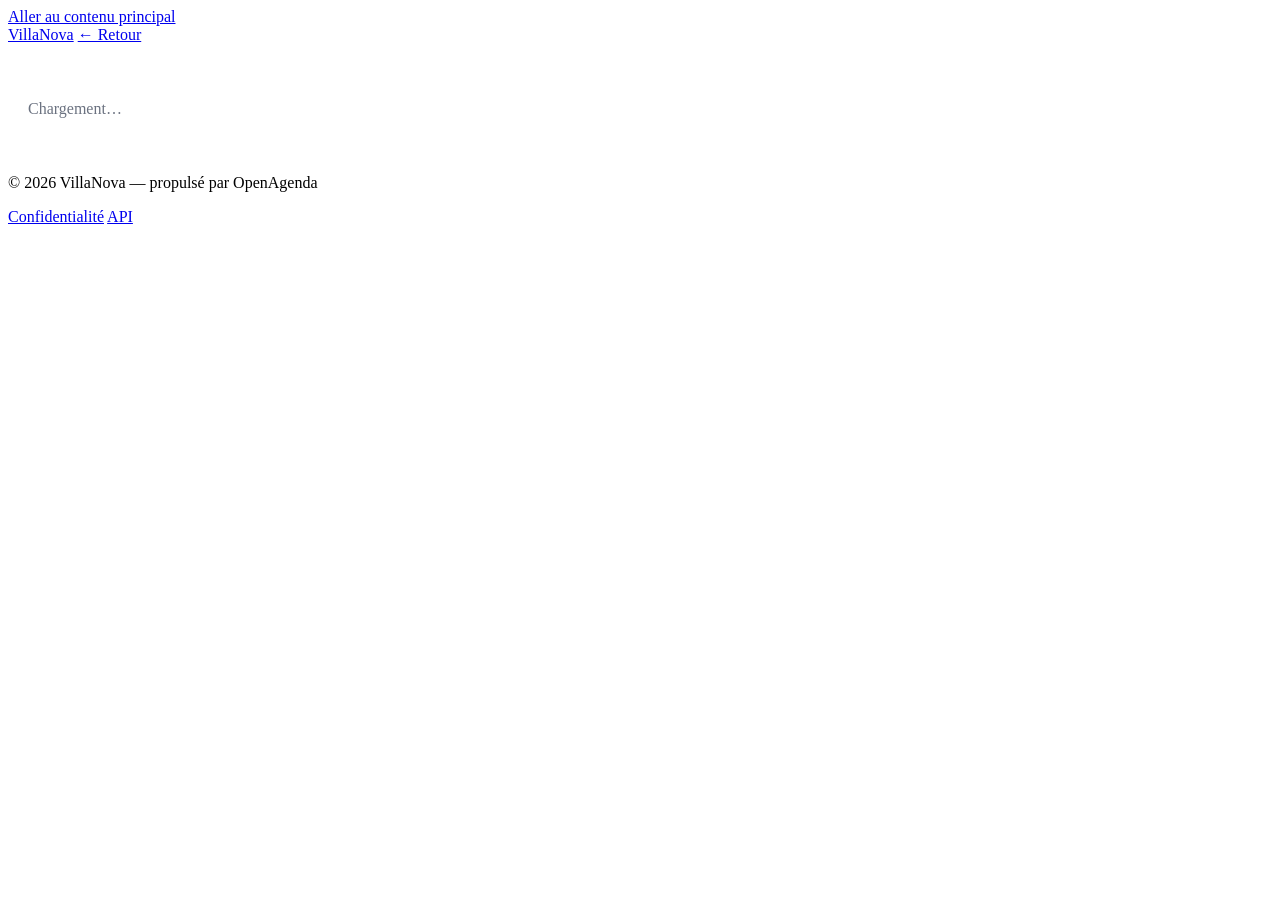
==== VillaNova-main/villanova/html/event.html @ d989e103 "Add files via upload" ====
<!DOCTYPE html>
<html lang="fr">
<head>
  <meta charset="UTF-8">
  <meta name="viewport" content="width=device-width, initial-scale=1.0">
  <title>Détail de l'événement — VillaNova</title>
  <link href="https://fonts.googleapis.com/css2?family=Playfair+Display:ital,wght@0,700;1,400&family=DM+Sans:wght@400;600&display=swap" rel="stylesheet">
  <link rel="stylesheet" href="/villanova/css/sass/main.css">
</head>
<body>

  <a href="#main" class="skip-link">Aller au contenu principal</a>

  <nav aria-label="Navigation principale">
    <a href="../index.html" class="logo" aria-label="VillaNova — accueil">VillaNova</a>
    <a href="../index.html" class="btn">← Retour</a>
  </nav>

  <main id="main" aria-live="polite">
    <p style="padding:40px 20px;color:#6b7280">Chargement…</p>
  </main>

  <footer>
    <p>© 2026 VillaNova — propulsé par OpenAgenda</p>
    <div>
      <a href="#">Confidentialité</a>
      <a href="https://api.openagenda.com" target="_blank" rel="noopener">API</a>
    </div>
  </footer>

  <script src="/villanova/javascript/event.js"></script>
</body>
</html>
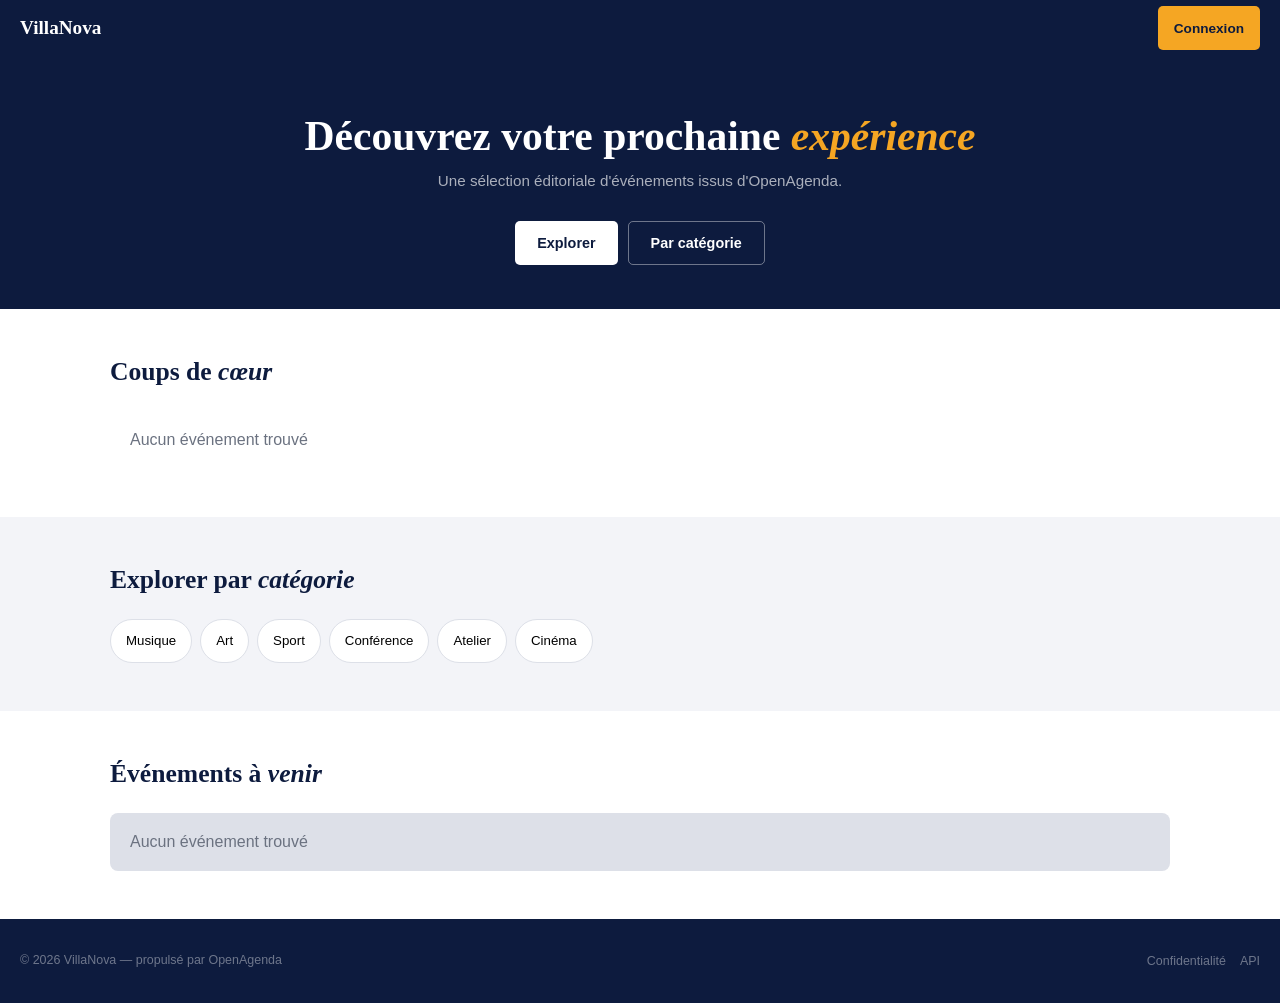
==== commit 46d520cd: "Update event.html" ====
--- a/VillaNova-main/villanova/html/event.html
+++ b/VillaNova-main/villanova/html/event.html
@@ -5,7 +5,7 @@
   <meta name="viewport" content="width=device-width, initial-scale=1.0">
   <title>Détail de l'événement — VillaNova</title>
   <link href="https://fonts.googleapis.com/css2?family=Playfair+Display:ital,wght@0,700;1,400&family=DM+Sans:wght@400;600&display=swap" rel="stylesheet">
-  <link rel="stylesheet" href="/villanova/css/sass/main.css">
+  <link rel="stylesheet" href="../css/sass/main.css">
 </head>
 <body>
 
@@ -28,6 +28,6 @@
     </div>
   </footer>
 
-  <script src="/villanova/javascript/event.js"></script>
+  <script src="../javascript/event.js"></script>
 </body>
 </html>
--- a/VillaNova-main/villanova/css/sass/main.css
+++ b/VillaNova-main/villanova/css/sass/main.css
@@ -0,0 +1,549 @@
+@charset "UTF-8";
+@import url("https://fonts.googleapis.com/css2?family=Playfair+Display:ital,wght@0,700;1,400&family=DM+Sans:wght@400;600&display=swap");
+*,
+*::before,
+*::after {
+  box-sizing: border-box;
+  margin: 0;
+  padding: 0;
+}
+
+html {
+  scroll-behavior: smooth;
+}
+
+body {
+  font-family: "DM Sans", sans-serif;
+  font-size: 16px;
+  color: #0d1b3e;
+  background: #ffffff;
+  display: flex;
+  flex-direction: column;
+  min-height: 100vh;
+}
+
+.skip-link {
+  position: absolute;
+  top: -100px;
+  left: 0;
+  background: #f5a623;
+  color: #0d1b3e;
+  padding: 10px 16px;
+  font-weight: 600;
+  z-index: 999;
+}
+.skip-link:focus {
+  top: 0;
+}
+
+main {
+  flex: 1;
+}
+
+a {
+  text-decoration: none;
+  color: inherit;
+}
+
+img {
+  display: block;
+  width: 100%;
+}
+
+ul {
+  list-style: none;
+}
+
+button {
+  font-family: inherit;
+  cursor: pointer;
+  border: none;
+  background: none;
+}
+
+p {
+  line-height: 1.5;
+}
+
+.container {
+  max-width: 1100px;
+  margin: 0 auto;
+  padding: 0 20px;
+}
+
+h2 {
+  font-family: "Playfair Display", serif;
+  font-size: 1.6rem;
+  font-weight: 700;
+  margin-bottom: 24px;
+}
+h2 em {
+  font-style: italic;
+}
+
+:focus-visible {
+  outline: 3px solid #f5a623;
+  outline-offset: 3px;
+}
+
+nav {
+  background: #0d1b3e;
+  height: 56px;
+  padding: 0 20px;
+  display: flex;
+  align-items: center;
+  justify-content: space-between;
+  position: sticky;
+  top: 0;
+  z-index: 10;
+}
+nav .logo {
+  font-family: "Playfair Display", serif;
+  color: #ffffff;
+  font-size: 1.2rem;
+  font-weight: 700;
+  align-self: stretch;
+  display: flex;
+  align-items: center;
+}
+nav .btn {
+  background: #f5a623;
+  color: #0d1b3e;
+  padding: 7px 16px;
+  border-radius: 5px;
+  font-weight: 600;
+  font-size: 0.85rem;
+  min-height: 44px;
+  display: inline-flex;
+  align-items: center;
+}
+
+.hero {
+  background: #0d1b3e;
+  padding: 56px 20px 44px;
+  text-align: center;
+  color: #ffffff;
+}
+.hero h1 {
+  font-family: "Playfair Display", serif;
+  font-size: clamp(1.8rem, 4vw, 2.6rem);
+  margin-bottom: 10px;
+}
+.hero h1 em {
+  color: #f5a623;
+  font-style: italic;
+}
+.hero p {
+  color: rgba(255, 255, 255, 0.65);
+  font-size: 0.95rem;
+  margin-bottom: 28px;
+}
+.hero .btns {
+  display: flex;
+  justify-content: center;
+  gap: 10px;
+  flex-wrap: wrap;
+}
+.hero .btns a {
+  padding: 10px 22px;
+  border-radius: 5px;
+  font-weight: 600;
+  font-size: 0.9rem;
+  min-height: 44px;
+  display: inline-flex;
+  align-items: center;
+}
+.hero .btns a.primary {
+  background: #ffffff;
+  color: #0d1b3e;
+}
+.hero .btns a.secondary {
+  background: transparent;
+  color: #ffffff;
+  border: 1.5px solid rgba(255, 255, 255, 0.4);
+}
+
+section {
+  padding: 48px 0;
+}
+
+.bg {
+  background: #f3f4f8;
+}
+
+.cards {
+  display: grid;
+  grid-template-columns: repeat(4, 1fr);
+  gap: 16px;
+}
+@media (max-width: 860px) {
+  .cards {
+    grid-template-columns: repeat(2, 1fr);
+  }
+}
+@media (max-width: 480px) {
+  .cards {
+    grid-template-columns: 1fr;
+  }
+}
+
+.card {
+  border-radius: 8px;
+  overflow: hidden;
+  border: 1.5px solid #f3f4f8;
+  cursor: pointer;
+  transition: border-color 0.2s;
+}
+.card:hover, .card:focus {
+  border-color: #0d1b3e;
+  outline: none;
+}
+.card img {
+  height: 155px;
+  -o-object-fit: cover;
+     object-fit: cover;
+}
+.card .body {
+  padding: 12px;
+}
+.card .body .meta {
+  font-size: 0.72rem;
+  color: #6b7280;
+  margin-bottom: 5px;
+}
+.card .body h3 {
+  font-size: 0.92rem;
+  font-weight: 600;
+  line-height: 1.35;
+  margin-bottom: 3px;
+}
+.card .body .loc {
+  font-size: 0.75rem;
+  color: #6b7280;
+}
+
+.cats {
+  display: flex;
+  flex-wrap: wrap;
+  gap: 8px;
+}
+
+.chip {
+  padding: 7px 15px;
+  border-radius: 100px;
+  border: 1.5px solid #dde0e8;
+  font-size: 0.83rem;
+  background: #ffffff;
+  transition: all 0.15s;
+  min-height: 44px;
+}
+.chip:hover, .chip:focus, .chip.active {
+  background: #0d1b3e;
+  color: #ffffff;
+  border-color: #0d1b3e;
+}
+
+.rows {
+  border-radius: 8px;
+  overflow: hidden;
+  display: flex;
+  flex-direction: column;
+  gap: 1px;
+  background: #dde0e8;
+}
+
+.row {
+  display: grid;
+  grid-template-columns: 62px 1fr auto;
+  gap: 14px;
+  align-items: center;
+  padding: 13px 18px;
+  background: #ffffff;
+  cursor: pointer;
+  transition: background 0.15s;
+  min-height: 44px;
+}
+.row:hover, .row:focus {
+  background: #f3f4f8;
+  outline: none;
+}
+.row .date {
+  background: #0d1b3e;
+  color: #ffffff;
+  border-radius: 5px;
+  text-align: center;
+  padding: 6px 4px;
+}
+.row .date .d {
+  display: block;
+  font-family: "Playfair Display", serif;
+  font-size: 1.25rem;
+  font-weight: 700;
+  line-height: 1;
+}
+.row .date .m {
+  display: block;
+  font-size: 0.6rem;
+  opacity: 0.65;
+  text-transform: uppercase;
+  letter-spacing: 0.08em;
+  margin-top: 1px;
+}
+.row .info .title {
+  font-weight: 600;
+  font-size: 0.88rem;
+  margin-bottom: 2px;
+}
+.row .info .sub {
+  font-size: 0.75rem;
+  color: #6b7280;
+}
+.row .price {
+  text-align: right;
+  font-weight: 600;
+  font-size: 0.88rem;
+}
+.row .price span {
+  display: block;
+  font-size: 0.65rem;
+  padding: 2px 7px;
+  border-radius: 100px;
+  margin-top: 3px;
+}
+.row .price span.free {
+  background: #d1fae5;
+  color: #065f46;
+}
+.row .price span.paid {
+  background: #dbeafe;
+  color: #1e40af;
+}
+
+.event-hero {
+  width: 100%;
+  height: 380px;
+  -o-object-fit: cover;
+     object-fit: cover;
+  -o-object-position: center;
+     object-position: center;
+}
+
+.event-body {
+  max-width: 720px;
+  margin: 36px auto;
+  padding: 0 20px;
+}
+.event-body .badge {
+  display: inline-block;
+  background: #f5a623;
+  color: #0d1b3e;
+  font-size: 0.72rem;
+  font-weight: 700;
+  padding: 3px 10px;
+  border-radius: 4px;
+  text-transform: uppercase;
+  margin-bottom: 14px;
+}
+.event-body h1 {
+  font-family: "Playfair Display", serif;
+  font-size: 1.9rem;
+  margin-bottom: 16px;
+}
+.event-body .metas {
+  display: flex;
+  flex-wrap: wrap;
+  gap: 14px;
+  font-size: 0.88rem;
+  color: #6b7280;
+  margin-bottom: 24px;
+}
+.event-body .desc {
+  font-size: 0.95rem;
+  line-height: 1.75;
+  color: #374151;
+  margin-bottom: 32px;
+}
+.event-body .back {
+  display: inline-flex;
+  align-items: center;
+  padding: 9px 20px;
+  border: 1.5px solid #0d1b3e;
+  border-radius: 5px;
+  font-weight: 600;
+  font-size: 0.88rem;
+  min-height: 44px;
+}
+.event-body .back:hover, .event-body .back:focus {
+  background: #0d1b3e;
+  color: #ffffff;
+}
+
+.event-details {
+  margin: 24px 0;
+  border-top: 1px solid #f3f4f8;
+  padding-top: 20px;
+  display: flex;
+  flex-direction: column;
+  gap: 12px;
+}
+
+.detail-row {
+  display: flex;
+  gap: 16px;
+  font-size: 0.9rem;
+}
+.detail-row strong {
+  min-width: 120px;
+  color: #0d1b3e;
+  font-weight: 600;
+}
+.detail-row span {
+  color: #6b7280;
+}
+
+footer {
+  background: #0d1b3e;
+  padding: 20px;
+  display: flex;
+  justify-content: space-between;
+  align-items: center;
+  flex-wrap: wrap;
+  gap: 8px;
+}
+footer p,
+footer a {
+  font-size: 0.78rem;
+  color: rgba(255, 255, 255, 0.4);
+}
+footer a {
+  min-height: 44px;
+  display: inline-flex;
+  align-items: center;
+}
+footer a:hover {
+  color: #ffffff;
+}
+footer div {
+  display: flex;
+  gap: 14px;
+}
+
+.see-all {
+  text-align: center;
+  margin-top: 24px;
+}
+.see-all a {
+  font-size: 0.875rem;
+  font-weight: 600;
+  color: #0d1b3e;
+  border-bottom: 1.5px solid #0d1b3e;
+  padding-bottom: 2px;
+}
+.see-all a:hover {
+  opacity: 0.7;
+}
+
+.voir-plus {
+  display: block;
+  margin: 16px auto 0;
+  padding: 10px 28px;
+  border: 1.5px solid #0d1b3e;
+  border-radius: 100px;
+  font-size: 0.875rem;
+  font-weight: 600;
+  color: #0d1b3e;
+  background: #ffffff;
+  cursor: pointer;
+}
+.voir-plus:hover {
+  background: #0d1b3e;
+  color: #ffffff;
+}
+
+#cards:empty::before,
+#rows:empty::before {
+  content: "Aucun événement trouvé";
+  display: block;
+  padding: 20px;
+  color: #6b7280;
+  grid-column: 1/-1;
+}
+
+@media (max-width: 768px) {
+  nav {
+    padding: 0 16px;
+  }
+  nav ul {
+    display: none;
+  }
+  .hero {
+    padding: 40px 16px 32px;
+  }
+  .hero h1 {
+    font-size: 1.8rem;
+  }
+  .hero p {
+    font-size: 0.85rem;
+  }
+  .hero .btns {
+    flex-direction: column;
+    align-items: center;
+  }
+  .hero .btns a {
+    width: 100%;
+    text-align: center;
+  }
+  .container {
+    padding: 0 16px;
+  }
+  section {
+    padding: 32px 0;
+  }
+  h2 {
+    font-size: 1.3rem;
+  }
+  .cats {
+    gap: 6px;
+  }
+  .chip {
+    padding: 6px 12px;
+    font-size: 0.78rem;
+  }
+  .row {
+    grid-template-columns: 52px 1fr auto;
+    gap: 10px;
+    padding: 10px 14px;
+  }
+  .row .date .d {
+    font-size: 1rem;
+  }
+  .row .info .title {
+    font-size: 0.82rem;
+  }
+  .row .price {
+    font-size: 0.82rem;
+  }
+  .event-hero {
+    height: 200px;
+  }
+  .event-body h1 {
+    font-size: 1.4rem;
+  }
+  .event-body .metas {
+    flex-direction: column;
+    gap: 8px;
+  }
+  .detail-row {
+    flex-direction: column;
+    gap: 4px;
+  }
+  .detail-row strong {
+    min-width: unset;
+  }
+  footer {
+    flex-direction: column;
+    text-align: center;
+    gap: 12px;
+    padding: 20px 16px;
+  }
+}/*# sourceMappingURL=main.css.map */
